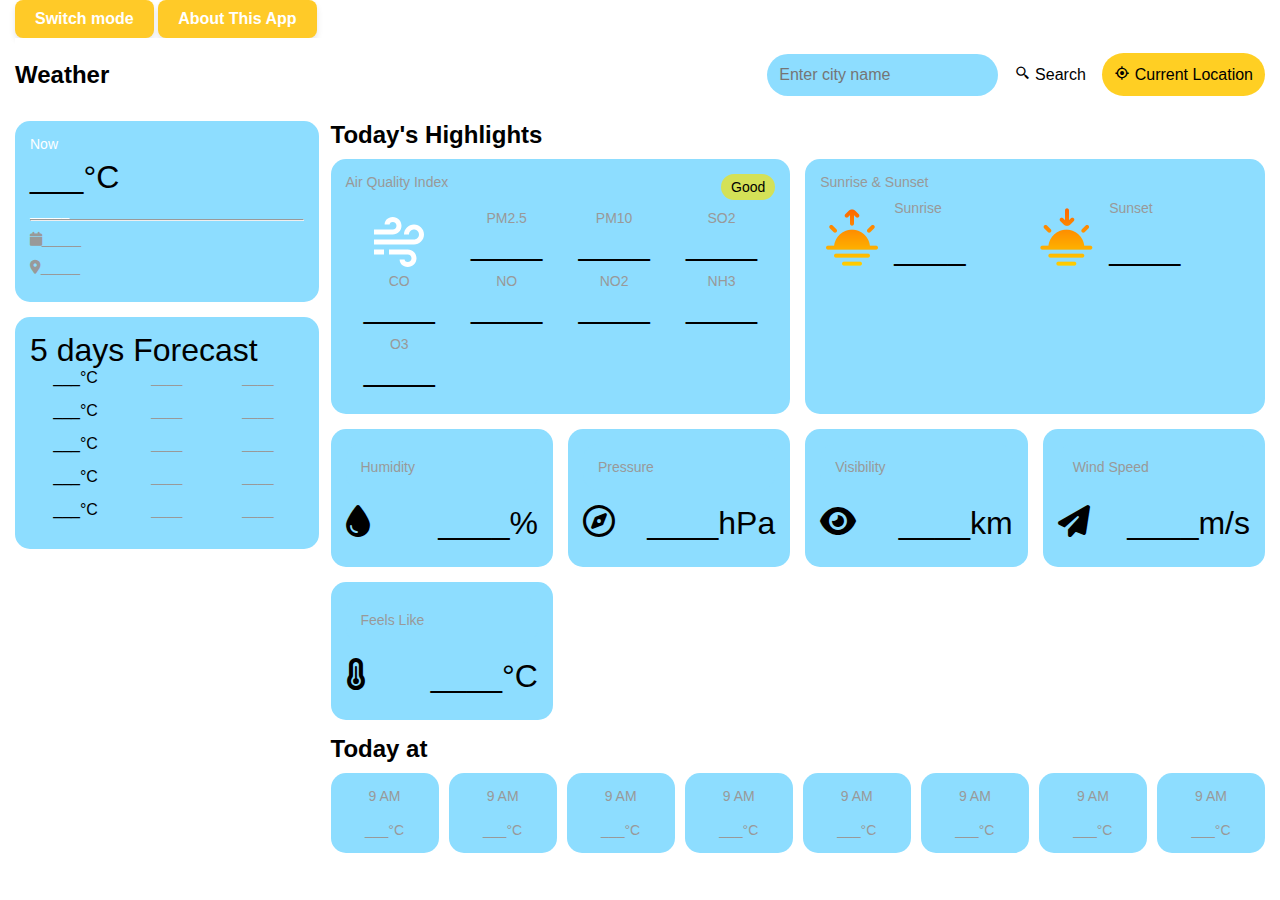
==== index.html @ 16544c91 "e" ====
<!DOCTYPE html>
<html lang="en">
<head>
    <meta charset="UTF-8">
    <meta name="viewport" content="width=device-width, initial-scale=1.0">
    <title>Weather App</title>
    <link rel="stylesheet" href="style.css">
    <link rel="stylesheet" href="https://cdnjs.cloudflare.com/ajax/libs/font-awesome/6.7.2/css/all.min.css">
    <link href='https://unpkg.com/boxicons@2.1.4/css/boxicons.min.css' rel='stylesheet'>
</head>
<body>

    <div class="container">
        <button id="btn2">Switch mode</button>
        <button id="aboutBtn1">About This App</button>
        <div class="header">
            <h2> Weather</h2>
            <div class="weather-input">
                <input type="text" name="city" id="city_input" placeholder="Enter city name">
        <button type="button" id="searchBtn">
            <i class='bx bx-search-alt-2' ></i> Search
        </button>
        <button type="button" id="locationBtn">
            <i class="bx bx-target-lock"></i> Current Location
        </button>
            </div>
        </div>
        <div class="weather-data">
            <div class="weather-left">
                <div class="card">
                    <div class="current-weather">
                        <div class="details">
                            <p>Now</p>
                            <h2>___&deg;C</h2>
                            <p>_____</p>
                        </div>
                        <div class="weather-icon">
                            <img src="https://openweathermap.org/img/wn/04d@2x.png" alt="">
                        </div>
                    </div>
                    <hr>
                    <div class="card-footer">
                        <p><i class="fa-solid fa-calendar"></i>_____<p>
                        <p><i class="fa-solid fa-location-dot"></i>_____</p>
                    </div>
                </div>
                <div class="card">
                    <h2>5 days Forecast</h2>
                    <div class="day-forecast">
                        <div class="forecast-item">
                            <div class="icon-wrapper">
                                <img src="https://openweathermap.org/img/wn/02d.png" alt="">
                                <span>___&deg;C</span>
                            </div>
                            <p>____</p>
                            <p>____</p>
                        </div>
                        <div class="forecast-item">
                            <div class="icon-wrapper">
                                <img src="https://openweathermap.org/img/wn/02d.png" alt="">
                                <span>___&deg;C</span>
                            </div>
                            <p>____</p>
                            <p>____</p>
                        </div>
                        <div class="forecast-item">
                            <div class="icon-wrapper">
                                <img src="https://openweathermap.org/img/wn/02d.png" alt="">
                                <span>___&deg;C</span>
                            </div>
                            <p>____</p>
                            <p>____</p>
                        </div>
                        <div class="forecast-item">
                            <div class="icon-wrapper">
                                <img src="https://openweathermap.org/img/wn/02d.png" alt="">
                                <span>___&deg;C</span>
                            </div>
                            <p>____</p>
                            <p>____</p>
                        </div>
                        <div class="forecast-item">
                            <div class="icon-wrapper">
                                <img src="https://openweathermap.org/img/wn/02d.png" alt="">
                                <span>___&deg;C</span>
                            </div>
                            <p>____</p>
                            <p>____</p>
                        </div>
                    </div>
                </div>
            </div>
            <div class="weather-right">
                <h2>Today's Highlights</h2>
                <div class="highlights">
                    <div class="card">
                        <div class="card-head">
                            <p>Air Quality Index</p>
                            <p class="air-index aqi-1">Good</p>
                        </div>
                        <div class="air-indices">
                            <img src="[data-uri]"/>
                            <div class="item">
                                <p>PM2.5</p>
                                <h2>____</h2>
                            </div>
                            <div class="item">
                                <p>PM10</p>
                                <h2>____</h2>
                            </div>
                            <div class="item">
                                <p>SO2</p>
                                <h2>____</h2>
                            </div>
                            <div class="item">
                                <p>CO</p>
                                <h2>____</h2>
                            </div>
                            <div class="item">
                                <p>NO</p>
                                <h2>____</h2>
                            </div>
                            <div class="item">
                                <p>NO2</p>
                                <h2>____</h2>
                            </div>
                            <div class="item">
                                <p>NH3</p>
                                <h2>____</h2>
                            </div>
                            <div class="item">
                                <p>O3</p>
                                <h2>____</h2>
                            </div>
                        </div>
                    </div>
                    <div class="card">
                        <div class="card-head">
                            <p>Sunrise & Sunset</p>
                        </div>
                        <div class="sunrise-sunset">
                            <div class="item">
                                <div class="icon">
                               <img src="./sunrise.png" alt="">
                                </div>
                                <div>
                                    <p>Sunrise</p>
                                    <h2>____</h2>
                                </div>
                            </div>
                            <div class="item">
                                <div class="icon">
                               <img src="./sunset.png" alt="">
                                </div>
                                <div>
                                    <p>Sunset</p>
                                    <h2>____</h2>
                                </div>
                            </div>
                        </div>
                    </div>
                    <div class="card">
                        <div class="card">
                            <p>Humidity</p>
                        </div>
                        <div class="card-item">
                            <i class="fa-solid fa-droplet fa-2x"></i>
                            <h2 id="humidityVal">____%</h2>
                        </div>
                    </div>
                    <div class="card">
                        <div class="card">
                            <p>Pressure</p>
                        </div>
                        <div class="card-item">
                          <i class="fa-regular fa-compass fa-2x"]></i>
                            <h2 id="pressureVal">____hPa</h2>
                        </div>
                    </div>
                    <div class="card">
                        <div class="card">
                            <p>Visibility</p>
                        </div>
                        <div class="card-item">
                            <i class="fa-solid fa-eye fa-2x"></i>
                            <h2 id="visibilityVal">____km</h2>
                        </div>
                    </div>
                    <div class="card">
                        <div class="card">
                            <p>Wind Speed</p>
                        </div>
                        <div class="card-item">
                            <i class="fa-solid fa-paper-plane fa-2x"></i>
                            <h2 id="windSpeedVal">____m/s</h2>
                        </div>
                    </div>
                    <div class="card">
                        <div class="card">
                            <p> Feels Like</p>
                        </div>
                        <div class="card-item">
                            <i class="fa-solid fa-temperature-three-quarters fa-2x"></i>
                            <h2 id="feelsVal">____&deg;C</h2>
                        </div>
                    </div>
                </div>
                <h2>Today at</h2>
                <div class="hourly-forecast">
                    <div class="card">
                        <p>9 AM</p>
                        <img src="https://openweathermap.org/img/wn/04d.png" alt="">
                        <p>___&deg;C</p>
                    </div>
                    <div class="card">
                        <p>9 AM</p>
                        <img src="https://openweathermap.org/img/wn/04d.png" alt="">
                        <p>___&deg;C</p>
                    </div>
                    <div class="card">
                        <p>9 AM</p>
                        <img src="https://openweathermap.org/img/wn/04d.png" alt="">
                        <p>___&deg;C</p>
                    </div>
                    <div class="card">
                        <p>9 AM</p>
                        <img src="https://openweathermap.org/img/wn/04d.png" alt="">
                        <p>___&deg;C</p>
                    </div>
                    <div class="card">
                        <p>9 AM</p>
                        <img src="https://openweathermap.org/img/wn/04d.png" alt="">
                        <p>___&deg;C</p>
                    </div>
                    <div class="card">
                        <p>9 AM</p>
                        <img src="https://openweathermap.org/img/wn/04d.png" alt="">
                        <p>___&deg;C</p>
                    </div>
                    <div class="card">
                        <p>9 AM</p>
                        <img src="https://openweathermap.org/img/wn/04d.png" alt="">
                        <p>___&deg;C</p>
                    </div>
                    <div class="card">
                        <p>9 AM</p>
                        <img src="https://openweathermap.org/img/wn/04d.png" alt="">
                        <p>___&deg;C</p>
                    </div>
                </div>
            </div>
        </div>
    </div>
    <script src="https://cdnjs.cloudflare.com/ajax/libs/moment.js/2.29.4/moment.min.js"></script>
    <script src="script.js"></script>
</body>
</html>
---- style.css ----
:root{
    --bg-color1: #ffffff;
    --bg-color2: #8dddff;
    --aqi-1: #d4e157;
    --aqi-2: #ffee58;
    --aqi-3: #ffca28;
    --aqi-4: #ff704f;
    --aqi-5: #ef5350;
}
*{
    margin: 0;
    padding: 0;
    box-sizing: border-box;
}
body{
    min-height: 100vh;
    background-color: var(--bg-color1);
    color: #000000;
    font-family: sans-serif;
    padding: 0 15px;
}
.dark-mode{
    color: white;
    --bg-color1: #373737;
    --bg-color2: #000000;
}
#btn2 {
    background-color: #ffca28; 
    color: white; 
    border: none;
    padding: 10px 20px; 
    font-size: 16px; 
    font-weight: bold;
    border-radius: 8px; 
    cursor: pointer; 
    box-shadow: 0 4px 6px rgba(0, 0, 0, 0.1); 
    transition: background-color 0.3s, transform 0.2s; 
}
#btn2:hover {
    background-color:  #fffc39; 
    transform: scale(1.05); 
}

#btn2:active {
    background-color: #ffca28; 
    transform: scale(0.95); 
}

#aboutBtn1{
    background-color: #ffca28; 
    color: white; 
    border: none;
    padding: 10px 20px; 
    font-size: 16px; 
    font-weight: bold;
    border-radius: 8px; 
    cursor: pointer; 
    box-shadow: 0 4px 6px rgba(0, 0, 0, 0.1); 
    transition: background-color 0.3s, transform 0.2s; 
}
#aboutBtn1:hover {
    background-color:  #fffc39; 
    transform: scale(1.05); 
}
#aboutBtn1:active {
    background-color: #ffca28; 
    transform: scale(0.95); 
}
hr{
    margin-bottom: 10px;
}
.header{
    position: sticky;
    top: 0;
    background-color: var(--bg-color1);
    display: flex;
    justify-content: space-between;
    align-items: center;
    margin-bottom: 10px;
    padding: 15px 0px;
    & #city_input{
        background-color: var(--bg-color2);
        border: none;
        padding: 12px;
        font-size: 16px;
        border-radius: 25px;
        color: #FFF;
        &:focus{
            outline: none;
        }
    }
    & #searchBtn{
        border: none;
        font-size: 16px;
        padding: 12px;
        border-radius: 25px;
        background-color: #fff;
        cursor: pointer;
    }
    & #locationBtn{
        border: none;
        font-size: 16px;
        padding: 12px;
        border-radius: 25px;
        background-color: #ffcf23;
        cursor: pointer;
    }
}
.card{
    background-color: var(--bg-color2);
    padding: 15px;
    border-radius: 15px;
    margin-bottom: 15px;
    & p{
        font-size: 14px;
        color: #999;    
    }
    & h2{
        font-size: 32px;
        font-weight: 500;
    }
}
.weather-data{
    display: grid;
    grid-template-columns: repeat(4, 1fr);
    gap: 12px;
    & .weather-left{
        grid-column: span 1;
        & .current-weather{
            display: flex;
            justify-content: space-between;
            align-items: center;
            & h2{
                margin: 7px 0;
            }
            & p{
                color: #FFF;
            }
        }
        & .card-footer p{
            font-size: 14px;
            margin-bottom: 12px;
        }
        & .forecast-item{
            display: grid;
            grid-template-columns: repeat(3, 1fr);
            place-items: center;
            margin-bottom: 15px;
            & .icon-wrapper{
                display: flex;
                align-items: center;
            }
        }
    }
    & .weather-right{
        grid-column: span 3;
        & h2{
            margin-bottom: 10px;
        }
        & .highlights{
            display: grid;
            grid-template-columns: repeat(4,1fr);
            column-gap: 15px;
            & .card:nth-of-type(1),
            & .card:nth-of-type(2){
                grid-column: span 2;
            }
            & .card-head{
                display: flex;
                justify-content: space-between;
                margin-bottom: 10px;
                & .air-index{
                    color: #000;
                    padding: 5px 10px;
                    border-radius: 15px;
                    &.aqi-1{
                        background-color: var(--aqi-1);
                    }
                    &.aqi-2{
                        background-color: var(--aqi-2);
                    }
                    &.aqi-3{
                        background-color: var(--aqi-3);
                    }
                    &.aqi-4{
                        background-color: var(--aqi-4);
                    }
                    &.aqi-5{
                        background-color: var(--aqi-5);
                    }
                }
            }
            & .air-indices{
                display: grid;
                grid-template-columns: repeat(4, 1fr);
                place-items: center;
                & p{
                    text-align: center;
                }
            }
            & .sunrise-sunset{
                display: grid;
                grid-template-columns: repeat(2, 1fr);
                & .item{
                    display: flex;
                    align-items: center;
                    gap: 10px;
                    & h2{
                        margin-top: 15px;
                    }
                }
            }
            & .card-item{
                display: flex;
                justify-content: space-between;
            }
        }  
        & .hourly-forecast{
            display: grid;
            grid-template-columns: repeat(8, 1fr);
            column-gap: 10px;
            & .card{
                text-align: center;
            }
        }  
    }
}
@media (max-width: 1100px){
    .weather-data{
        grid-template-columns: repeat(3, 1fr);
        & .weather-right{
            grid-column: span 2;
            & .highlights{
                grid-template-columns: repeat(3, 1fr);
                & .card:nth-of-type(1){
                    grid-column: span 3;
                }
            }
            & .hourly-forecast{
                grid-template-columns: repeat(6, 1fr);
            }
        }
    }
}
@media (max-width: 1040px){
    .weather-data{
        grid-template-columns: repeat(2, 1fr);
        & .weather-right{
            grid-column: span 1;
            & .highlights{
                grid-template-columns: repeat(2, 1fr);
                & .card:nth-of-type(1){
                    grid-column: span 2;
                }
            }
            & .hourly-forecast{
                grid-template-columns: repeat(4, 1fr);
            }
        }
    }
}
@media (max-width: 992px){
    .weather-data .weather-right .highlights{
        & .card{
            grid-column: span 2;
        }
        & .air-indices{
            grid-template-columns: repeat(3, 1fr);
        }
    }
}
@media (max-width: 850px){
    .weather-data{
        grid-template-columns: 1fr;
        & .weather-data .highlights{
            & .card:nth-of-type(3),
            & .card:nth-of-type(4),
            & .card:nth-of-type(5),
            & .card:nth-of-type(6),
            & .card:nth-of-type(7){
                grid-column: span 1;
            }
            & .air-indices{
                grid-template-columns: repeat(5, 1fr);
            }
        }
    }
}
@media (max-width: 660px){
    .header{
        flex-direction: column;
        & h2{
            margin-bottom: 8px;
        }
        & #city_input, #searchBtn, #locationBtn{
            width: 100%;
            margin-bottom: 10px;
        }
    }
}
@media (max-width: 580px){
    .weather-data .weather-right .highlights .air-indices{
        grid-template-columns: repeat(4 ,1fr);
    }
}
@media (max-width: 520px){
    .weather-data .weather-right .highlights{
        & .card:nth-of-type(3),
        & .card:nth-of-type(3),
        & .card:nth-of-type(3),
        & .card:nth-of-type(3),
        & .card:nth-of-type(3){
            grid-column: span 2;
        }
        & .air-indices{
            grid-template-columns: repeat(3, 1fr);
        }
    }
}
@media (max-width: 480px){
    .weather-data .weather-right .highlights .sunrise-sunset{
        grid-template-columns: 1fr;
    }
}
@media (max-width: 450px){
    .weather-data .weather-right .hourly-forecast{
        grid-template-columns: repeat(3, 1fr);
    }
}
@media (max-width: 380px){
    .weather-data .weather-right .highlights .air-indices{
        grid-template-columns: repeat(2, 1fr);
    }
}
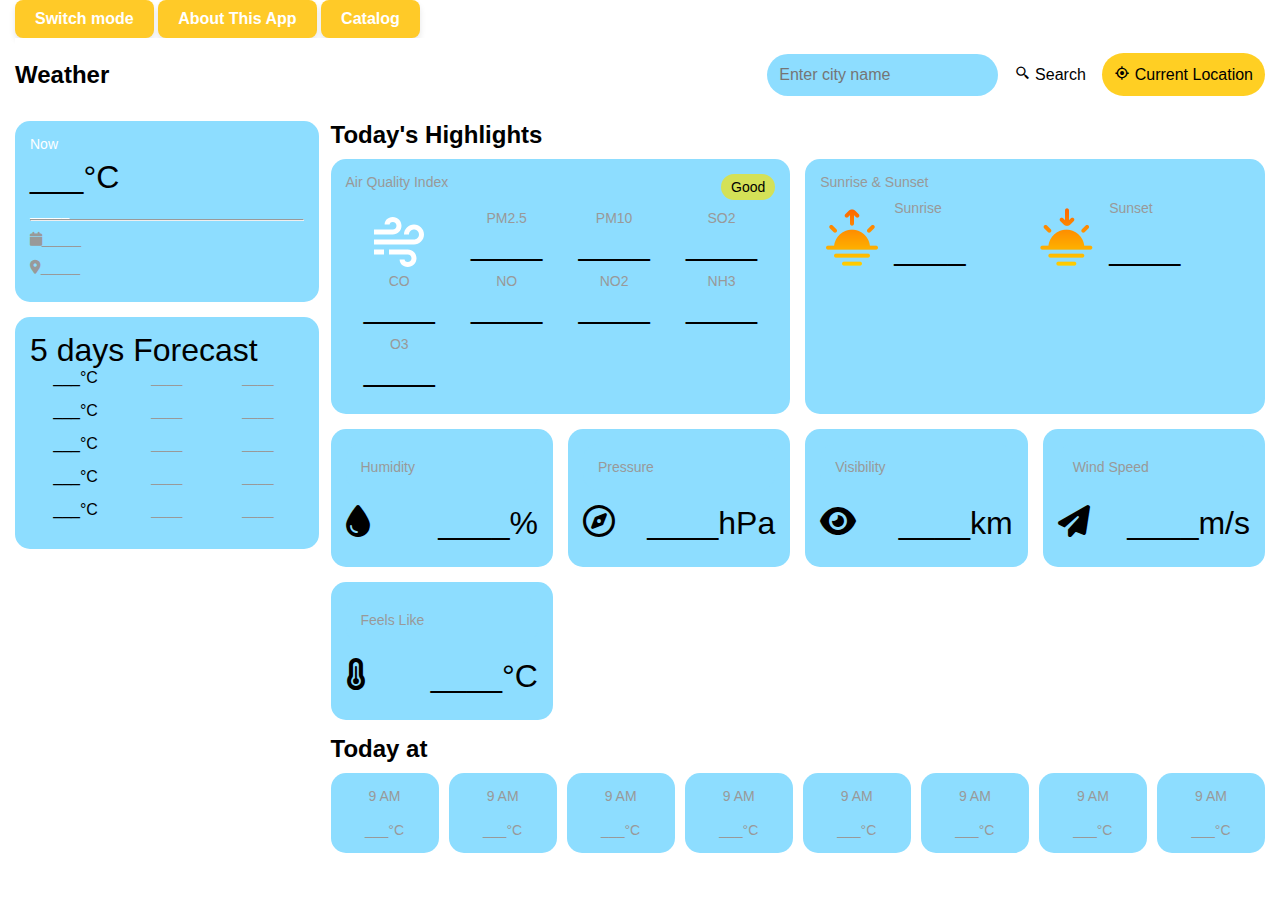
==== commit be98a179: "dd" ====
--- a/index.html
+++ b/index.html
@@ -1,257 +1,275 @@
 <!DOCTYPE html>
 <html lang="en">
-<head>
-    <meta charset="UTF-8">
-    <meta name="viewport" content="width=device-width, initial-scale=1.0">
+  <head>
+    <meta charset="UTF-8" />
+    <meta name="viewport" content="width=device-width, initial-scale=1.0" />
     <title>Weather App</title>
-    <link rel="stylesheet" href="style.css">
-    <link rel="stylesheet" href="https://cdnjs.cloudflare.com/ajax/libs/font-awesome/6.7.2/css/all.min.css">
-    <link href='https://unpkg.com/boxicons@2.1.4/css/boxicons.min.css' rel='stylesheet'>
-</head>
-<body>
+    <link rel="stylesheet" href="style.css" />
+    <link
+      rel="stylesheet"
+      href="https://cdnjs.cloudflare.com/ajax/libs/font-awesome/6.7.2/css/all.min.css"
+    />
+    <link
+      href="https://unpkg.com/boxicons@2.1.4/css/boxicons.min.css"
+      rel="stylesheet"
+    />
+  </head>
+  <body>
+    <button id="btn2">Switch mode</button>
+      <button id="aboutBtn1">About This App</button>
+      <button id="aboutBtn2">Catalog</button>
+    <div class="container">
+      <div class="header">
+        <h2>Weather</h2>
+        <div class="weather-input">
+          <input
+            type="text"
+            name="city"
+            id="city_input"
+            placeholder="Enter city name"
+          />
+          <button type="button" id="searchBtn">
+            <i class="bx bx-search-alt-2"></i> Search
+          </button>
+          <button type="button" id="locationBtn">
+            <i class="bx bx-target-lock"></i> Current Location
+          </button>
+        </div>
+      </div>
+      <div class="weather-data">
+        <div class="weather-left">
+          <div class="card">
+            <div class="current-weather">
+              <div class="details">
+                <p>Now</p>
+                <h2>___&deg;C</h2>
+                <p>_____</p>
+              </div>
+              <div class="weather-icon">
+                <img
+                  src="https://openweathermap.org/img/wn/04d@2x.png"
+                  alt=""
+                />
+              </div>
+            </div>
+            <hr />
+            <div class="card-footer">
+              <p><i class="fa-solid fa-calendar"></i>_____</p>
+              <p></p>
+              <p><i class="fa-solid fa-location-dot"></i>_____</p>
+            </div>
+          </div>
+          <div class="card">
+            <h2>5 days Forecast</h2>
+            <div class="day-forecast">
+              <div class="forecast-item">
+                <div class="icon-wrapper">
+                  <img src="https://openweathermap.org/img/wn/02d.png" alt="" />
+                  <span>___&deg;C</span>
+                </div>
+                <p>____</p>
+                <p>____</p>
+              </div>
+              <div class="forecast-item">
+                <div class="icon-wrapper">
+                  <img src="https://openweathermap.org/img/wn/02d.png" alt="" />
+                  <span>___&deg;C</span>
+                </div>
+                <p>____</p>
+                <p>____</p>
+              </div>
+              <div class="forecast-item">
+                <div class="icon-wrapper">
+                  <img src="https://openweathermap.org/img/wn/02d.png" alt="" />
+                  <span>___&deg;C</span>
+                </div>
+                <p>____</p>
+                <p>____</p>
+              </div>
+              <div class="forecast-item">
+                <div class="icon-wrapper">
+                  <img src="https://openweathermap.org/img/wn/02d.png" alt="" />
+                  <span>___&deg;C</span>
+                </div>
+                <p>____</p>
+                <p>____</p>
+              </div>
+              <div class="forecast-item">
+                <div class="icon-wrapper">
+                  <img src="https://openweathermap.org/img/wn/02d.png" alt="" />
+                  <span>___&deg;C</span>
+                </div>
+                <p>____</p>
+                <p>____</p>
+              </div>
+            </div>
+          </div>
+        </div>
+        <div class="weather-right">
+          <h2>Today's Highlights</h2>
+          <div class="highlights">
+            <div class="card">
+              <div class="card-head">
+                <p>Air Quality Index</p>
+                <p class="air-index aqi-1">Good</p>
+              </div>
+              <div class="air-indices">
+                <img
+                  src="[data-uri]"
+                />
+                <div class="item">
+                  <p>PM2.5</p>
+                  <h2>____</h2>
+                </div>
+                <div class="item">
+                  <p>PM10</p>
+                  <h2>____</h2>
+                </div>
+                <div class="item">
+                  <p>SO2</p>
+                  <h2>____</h2>
+                </div>
+                <div class="item">
+                  <p>CO</p>
+                  <h2>____</h2>
+                </div>
+                <div class="item">
+                  <p>NO</p>
+                  <h2>____</h2>
+                </div>
+                <div class="item">
+                  <p>NO2</p>
+                  <h2>____</h2>
+                </div>
+                <div class="item">
+                  <p>NH3</p>
+                  <h2>____</h2>
+                </div>
+                <div class="item">
+                  <p>O3</p>
+                  <h2>____</h2>
+                </div>
+              </div>
+            </div>
+            <div class="card">
+              <div class="card-head">
+                <p>Sunrise & Sunset</p>
+              </div>
+              <div class="sunrise-sunset">
+                <div class="item">
+                  <div class="icon">
+                    <img src="./sunrise.png" alt="" />
+                  </div>
+                  <div>
+                    <p>Sunrise</p>
+                    <h2>____</h2>
+                  </div>
+                </div>
+                <div class="item">
+                  <div class="icon">
+                    <img src="./sunset.png" alt="" />
+                  </div>
+                  <div>
+                    <p>Sunset</p>
+                    <h2>____</h2>
+                  </div>
+                </div>
+              </div>
+            </div>
+            <div class="card">
+              <div class="card">
+                <p>Humidity</p>
+              </div>
+              <div class="card-item">
+                <i class="fa-solid fa-droplet fa-2x"></i>
+                <h2 id="humidityVal">____%</h2>
+              </div>
+            </div>
+            <div class="card">
+              <div class="card">
+                <p>Pressure</p>
+              </div>
+              <div class="card-item">
+                <i class="fa-regular fa-compass fa-2x" ]></i>
+                <h2 id="pressureVal">____hPa</h2>
+              </div>
+            </div>
+            <div class="card">
+              <div class="card">
+                <p>Visibility</p>
+              </div>
+              <div class="card-item">
+                <i class="fa-solid fa-eye fa-2x"></i>
+                <h2 id="visibilityVal">____km</h2>
+              </div>
+            </div>
+            <div class="card">
+              <div class="card">
+                <p>Wind Speed</p>
+              </div>
+              <div class="card-item">
+                <i class="fa-solid fa-paper-plane fa-2x"></i>
+                <h2 id="windSpeedVal">____m/s</h2>
+              </div>
+            </div>
+            <div class="card">
+              <div class="card">
+                <p>Feels Like</p>
+              </div>
+              <div class="card-item">
+                <i class="fa-solid fa-temperature-three-quarters fa-2x"></i>
+                <h2 id="feelsVal">____&deg;C</h2>
+              </div>
+            </div>
+          </div>
+          <h2>Today at</h2>
+          <div class="hourly-forecast">
+            <div class="card">
+              <p>9 AM</p>
+              <img src="https://openweathermap.org/img/wn/04d.png" alt="" />
+              <p>___&deg;C</p>
+            </div>
+            <div class="card">
+              <p>9 AM</p>
+              <img src="https://openweathermap.org/img/wn/04d.png" alt="" />
+              <p>___&deg;C</p>
+            </div>
+            <div class="card">
+              <p>9 AM</p>
+              <img src="https://openweathermap.org/img/wn/04d.png" alt="" />
+              <p>___&deg;C</p>
+            </div>
+            <div class="card">
+              <p>9 AM</p>
+              <img src="https://openweathermap.org/img/wn/04d.png" alt="" />
+              <p>___&deg;C</p>
+            </div>
+            <div class="card">
+              <p>9 AM</p>
+              <img src="https://openweathermap.org/img/wn/04d.png" alt="" />
+              <p>___&deg;C</p>
+            </div>
+            <div class="card">
+              <p>9 AM</p>
+              <img src="https://openweathermap.org/img/wn/04d.png" alt="" />
+              <p>___&deg;C</p>
+            </div>
+            <div class="card">
+              <p>9 AM</p>
+              <img src="https://openweathermap.org/img/wn/04d.png" alt="" />
+              <p>___&deg;C</p>
+            </div>
+            <div class="card">
+              <p>9 AM</p>
+              <img src="https://openweathermap.org/img/wn/04d.png" alt="" />
+              <p>___&deg;C</p>
+            </div>
+          </div>
+        </div>
+      </div>
+    </div>
 
-    <div class="container">
-        <button id="btn2">Switch mode</button>
-        <button id="aboutBtn1">About This App</button>
-        <div class="header">
-            <h2> Weather</h2>
-            <div class="weather-input">
-                <input type="text" name="city" id="city_input" placeholder="Enter city name">
-        <button type="button" id="searchBtn">
-            <i class='bx bx-search-alt-2' ></i> Search
-        </button>
-        <button type="button" id="locationBtn">
-            <i class="bx bx-target-lock"></i> Current Location
-        </button>
-            </div>
-        </div>
-        <div class="weather-data">
-            <div class="weather-left">
-                <div class="card">
-                    <div class="current-weather">
-                        <div class="details">
-                            <p>Now</p>
-                            <h2>___&deg;C</h2>
-                            <p>_____</p>
-                        </div>
-                        <div class="weather-icon">
-                            <img src="https://openweathermap.org/img/wn/04d@2x.png" alt="">
-                        </div>
-                    </div>
-                    <hr>
-                    <div class="card-footer">
-                        <p><i class="fa-solid fa-calendar"></i>_____<p>
-                        <p><i class="fa-solid fa-location-dot"></i>_____</p>
-                    </div>
-                </div>
-                <div class="card">
-                    <h2>5 days Forecast</h2>
-                    <div class="day-forecast">
-                        <div class="forecast-item">
-                            <div class="icon-wrapper">
-                                <img src="https://openweathermap.org/img/wn/02d.png" alt="">
-                                <span>___&deg;C</span>
-                            </div>
-                            <p>____</p>
-                            <p>____</p>
-                        </div>
-                        <div class="forecast-item">
-                            <div class="icon-wrapper">
-                                <img src="https://openweathermap.org/img/wn/02d.png" alt="">
-                                <span>___&deg;C</span>
-                            </div>
-                            <p>____</p>
-                            <p>____</p>
-                        </div>
-                        <div class="forecast-item">
-                            <div class="icon-wrapper">
-                                <img src="https://openweathermap.org/img/wn/02d.png" alt="">
-                                <span>___&deg;C</span>
-                            </div>
-                            <p>____</p>
-                            <p>____</p>
-                        </div>
-                        <div class="forecast-item">
-                            <div class="icon-wrapper">
-                                <img src="https://openweathermap.org/img/wn/02d.png" alt="">
-                                <span>___&deg;C</span>
-                            </div>
-                            <p>____</p>
-                            <p>____</p>
-                        </div>
-                        <div class="forecast-item">
-                            <div class="icon-wrapper">
-                                <img src="https://openweathermap.org/img/wn/02d.png" alt="">
-                                <span>___&deg;C</span>
-                            </div>
-                            <p>____</p>
-                            <p>____</p>
-                        </div>
-                    </div>
-                </div>
-            </div>
-            <div class="weather-right">
-                <h2>Today's Highlights</h2>
-                <div class="highlights">
-                    <div class="card">
-                        <div class="card-head">
-                            <p>Air Quality Index</p>
-                            <p class="air-index aqi-1">Good</p>
-                        </div>
-                        <div class="air-indices">
-                            <img src="[data-uri]"/>
-                            <div class="item">
-                                <p>PM2.5</p>
-                                <h2>____</h2>
-                            </div>
-                            <div class="item">
-                                <p>PM10</p>
-                                <h2>____</h2>
-                            </div>
-                            <div class="item">
-                                <p>SO2</p>
-                                <h2>____</h2>
-                            </div>
-                            <div class="item">
-                                <p>CO</p>
-                                <h2>____</h2>
-                            </div>
-                            <div class="item">
-                                <p>NO</p>
-                                <h2>____</h2>
-                            </div>
-                            <div class="item">
-                                <p>NO2</p>
-                                <h2>____</h2>
-                            </div>
-                            <div class="item">
-                                <p>NH3</p>
-                                <h2>____</h2>
-                            </div>
-                            <div class="item">
-                                <p>O3</p>
-                                <h2>____</h2>
-                            </div>
-                        </div>
-                    </div>
-                    <div class="card">
-                        <div class="card-head">
-                            <p>Sunrise & Sunset</p>
-                        </div>
-                        <div class="sunrise-sunset">
-                            <div class="item">
-                                <div class="icon">
-                               <img src="./sunrise.png" alt="">
-                                </div>
-                                <div>
-                                    <p>Sunrise</p>
-                                    <h2>____</h2>
-                                </div>
-                            </div>
-                            <div class="item">
-                                <div class="icon">
-                               <img src="./sunset.png" alt="">
-                                </div>
-                                <div>
-                                    <p>Sunset</p>
-                                    <h2>____</h2>
-                                </div>
-                            </div>
-                        </div>
-                    </div>
-                    <div class="card">
-                        <div class="card">
-                            <p>Humidity</p>
-                        </div>
-                        <div class="card-item">
-                            <i class="fa-solid fa-droplet fa-2x"></i>
-                            <h2 id="humidityVal">____%</h2>
-                        </div>
-                    </div>
-                    <div class="card">
-                        <div class="card">
-                            <p>Pressure</p>
-                        </div>
-                        <div class="card-item">
-                          <i class="fa-regular fa-compass fa-2x"]></i>
-                            <h2 id="pressureVal">____hPa</h2>
-                        </div>
-                    </div>
-                    <div class="card">
-                        <div class="card">
-                            <p>Visibility</p>
-                        </div>
-                        <div class="card-item">
-                            <i class="fa-solid fa-eye fa-2x"></i>
-                            <h2 id="visibilityVal">____km</h2>
-                        </div>
-                    </div>
-                    <div class="card">
-                        <div class="card">
-                            <p>Wind Speed</p>
-                        </div>
-                        <div class="card-item">
-                            <i class="fa-solid fa-paper-plane fa-2x"></i>
-                            <h2 id="windSpeedVal">____m/s</h2>
-                        </div>
-                    </div>
-                    <div class="card">
-                        <div class="card">
-                            <p> Feels Like</p>
-                        </div>
-                        <div class="card-item">
-                            <i class="fa-solid fa-temperature-three-quarters fa-2x"></i>
-                            <h2 id="feelsVal">____&deg;C</h2>
-                        </div>
-                    </div>
-                </div>
-                <h2>Today at</h2>
-                <div class="hourly-forecast">
-                    <div class="card">
-                        <p>9 AM</p>
-                        <img src="https://openweathermap.org/img/wn/04d.png" alt="">
-                        <p>___&deg;C</p>
-                    </div>
-                    <div class="card">
-                        <p>9 AM</p>
-                        <img src="https://openweathermap.org/img/wn/04d.png" alt="">
-                        <p>___&deg;C</p>
-                    </div>
-                    <div class="card">
-                        <p>9 AM</p>
-                        <img src="https://openweathermap.org/img/wn/04d.png" alt="">
-                        <p>___&deg;C</p>
-                    </div>
-                    <div class="card">
-                        <p>9 AM</p>
-                        <img src="https://openweathermap.org/img/wn/04d.png" alt="">
-                        <p>___&deg;C</p>
-                    </div>
-                    <div class="card">
-                        <p>9 AM</p>
-                        <img src="https://openweathermap.org/img/wn/04d.png" alt="">
-                        <p>___&deg;C</p>
-                    </div>
-                    <div class="card">
-                        <p>9 AM</p>
-                        <img src="https://openweathermap.org/img/wn/04d.png" alt="">
-                        <p>___&deg;C</p>
-                    </div>
-                    <div class="card">
-                        <p>9 AM</p>
-                        <img src="https://openweathermap.org/img/wn/04d.png" alt="">
-                        <p>___&deg;C</p>
-                    </div>
-                    <div class="card">
-                        <p>9 AM</p>
-                        <img src="https://openweathermap.org/img/wn/04d.png" alt="">
-                        <p>___&deg;C</p>
-                    </div>
-                </div>
-            </div>
-        </div>
-    </div>
     <script src="https://cdnjs.cloudflare.com/ajax/libs/moment.js/2.29.4/moment.min.js"></script>
     <script src="script.js"></script>
-</body>
-</html>+  </body>
+</html>
--- a/style.css
+++ b/style.css
@@ -66,6 +66,28 @@
     background-color: #ffca28; 
     transform: scale(0.95); 
 }
+
+#aboutBtn2{
+    background-color: #ffca28; 
+    color: white; 
+    border: none;
+    padding: 10px 20px; 
+    font-size: 16px; 
+    font-weight: bold;
+    border-radius: 8px; 
+    cursor: pointer; 
+    box-shadow: 0 4px 6px rgba(0, 0, 0, 0.1); 
+    transition: background-color 0.3s, transform 0.2s; 
+}
+#aboutBtn2:hover {
+    background-color:  #fffc39; 
+    transform: scale(1.05); 
+}
+#aboutBtn2:active {
+    background-color: #ffca28; 
+    transform: scale(0.95); 
+}
+
 hr{
     margin-bottom: 10px;
 }
@@ -225,6 +247,7 @@
         }  
     }
 }
+
 @media (max-width: 1100px){
     .weather-data{
         grid-template-columns: repeat(3, 1fr);
@@ -286,6 +309,8 @@
         }
     }
 }
+
+
 @media (max-width: 660px){
     .header{
         flex-direction: column;
@@ -327,8 +352,17 @@
         grid-template-columns: repeat(3, 1fr);
     }
 }
+@media (max-width: 440px){
+    button {
+        display: block;
+        width: 100%;    
+        margin: 10px 0; 
+    }
+}
 @media (max-width: 380px){
     .weather-data .weather-right .highlights .air-indices{
         grid-template-columns: repeat(2, 1fr);
     }
 }
+
+
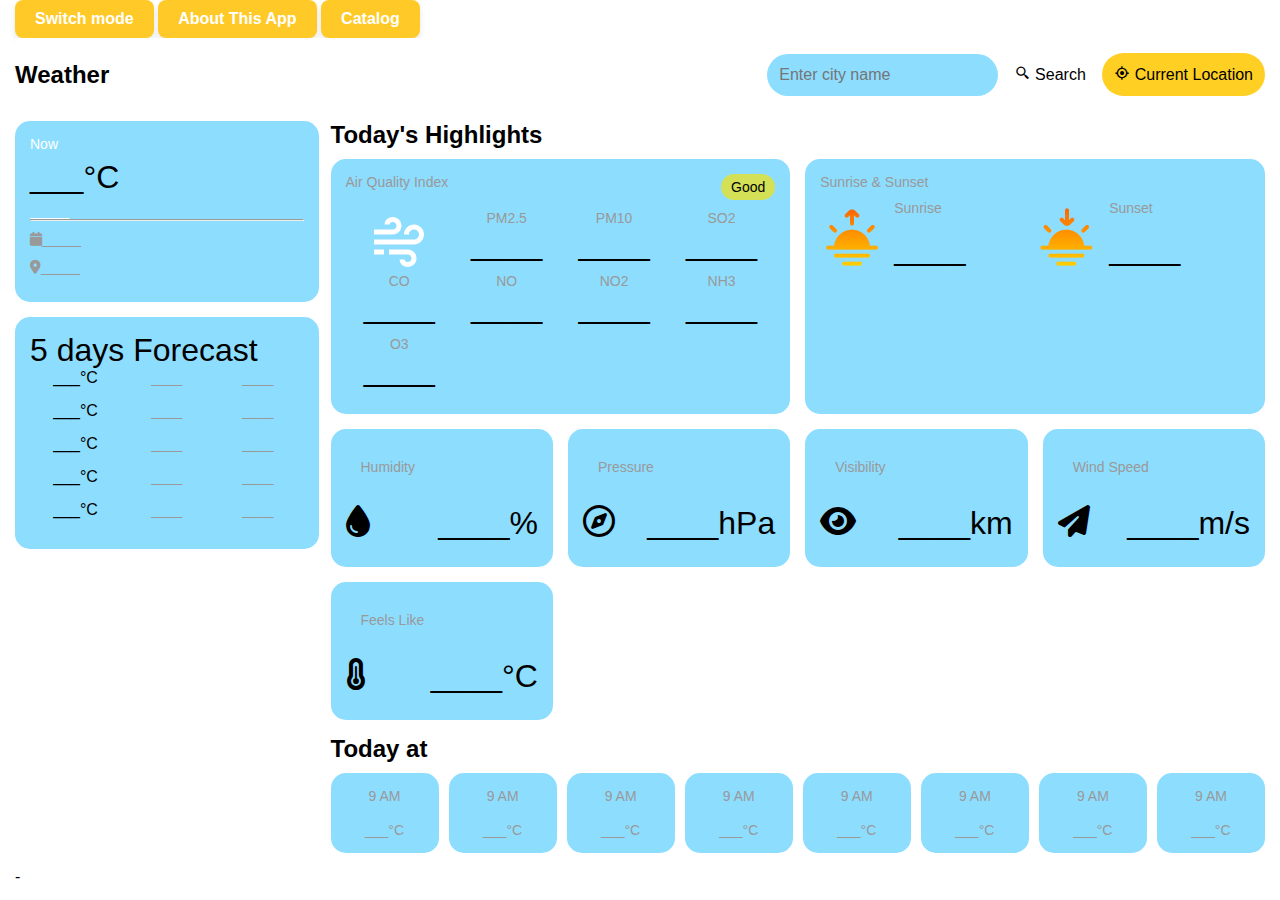
==== commit 8c699c78: "d" ====
--- a/index.html
+++ b/index.html
@@ -268,8 +268,9 @@
         </div>
       </div>
     </div>
-
-    <script src="https://cdnjs.cloudflare.com/ajax/libs/moment.js/2.29.4/moment.min.js"></script>
-    <script src="script.js"></script>
+-
+    <script src="https://cdnjs.cloudflare.com/ajax/libs/moment.js/2.29.4/moment.min.js"></script> 
+    <!-- <script src="script.js"></script> -->
+    <script type="module" src="index.js"></script>
   </body>
 </html>
